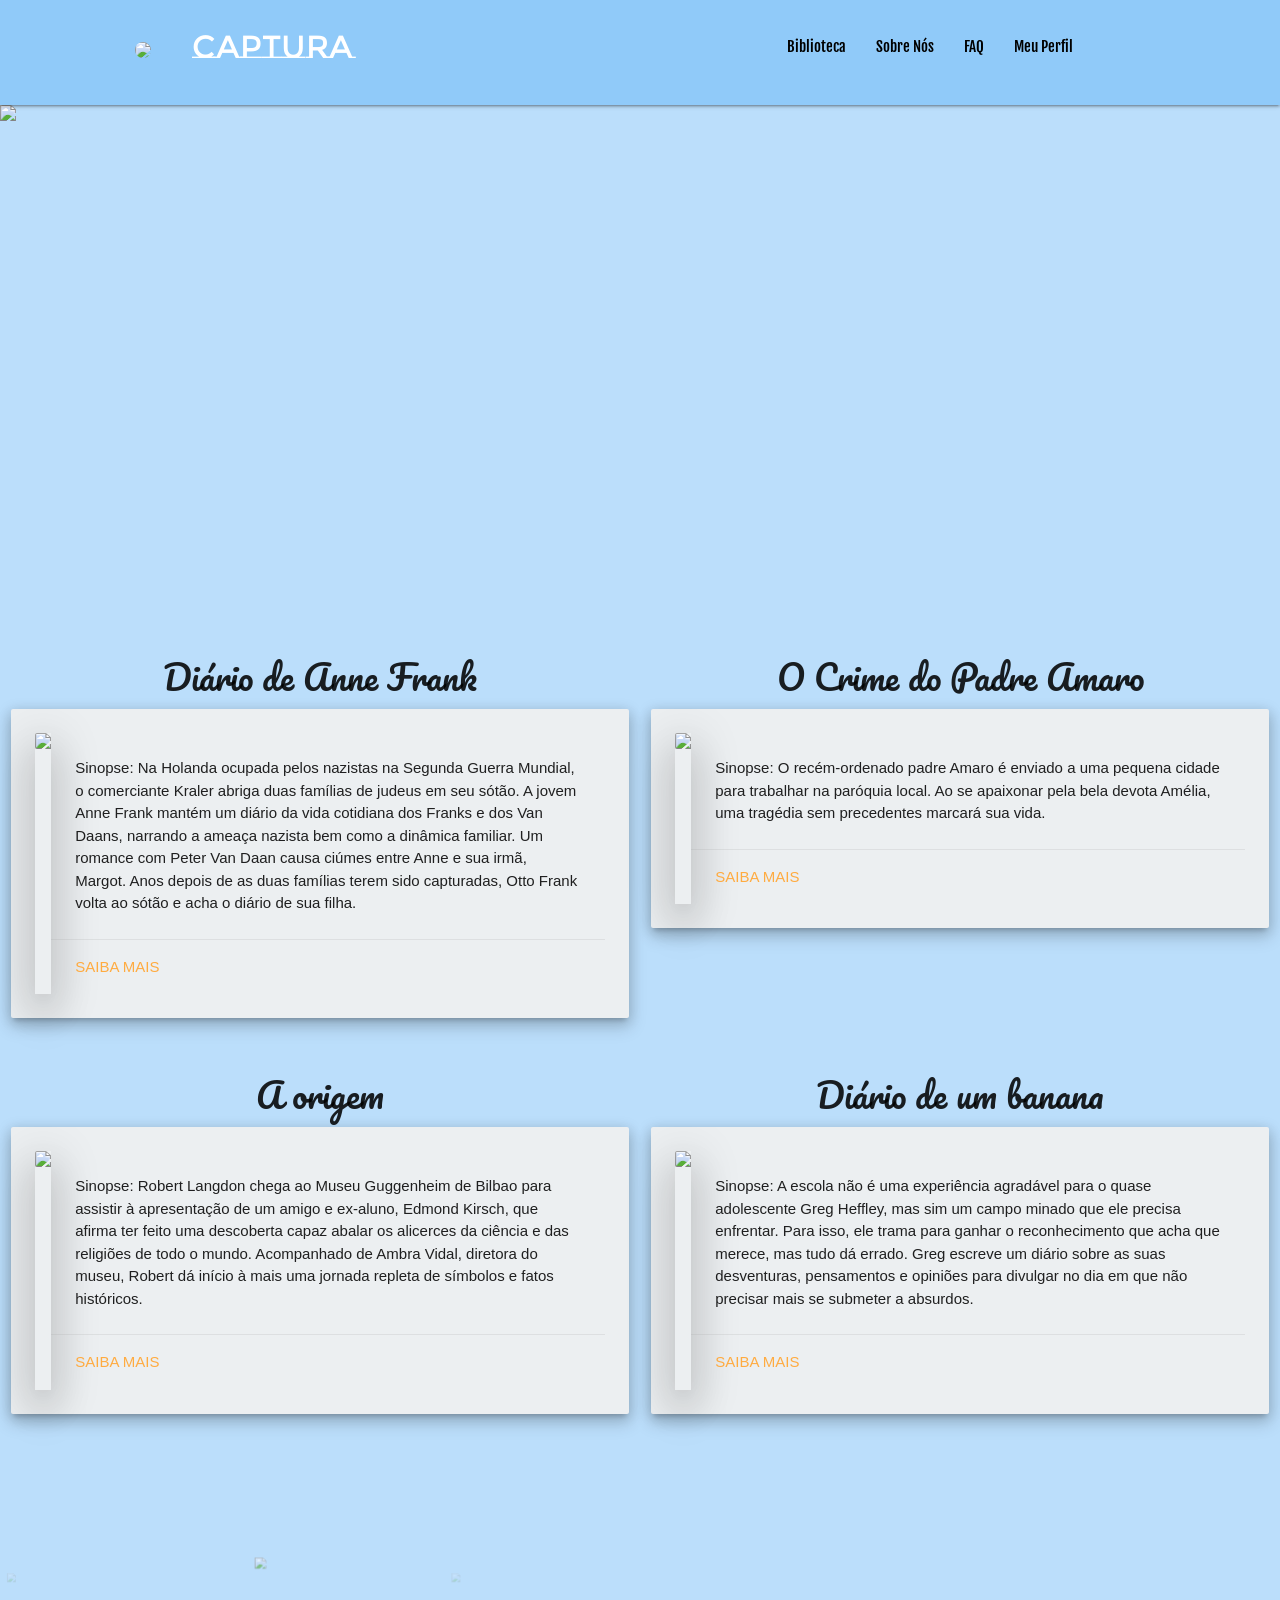
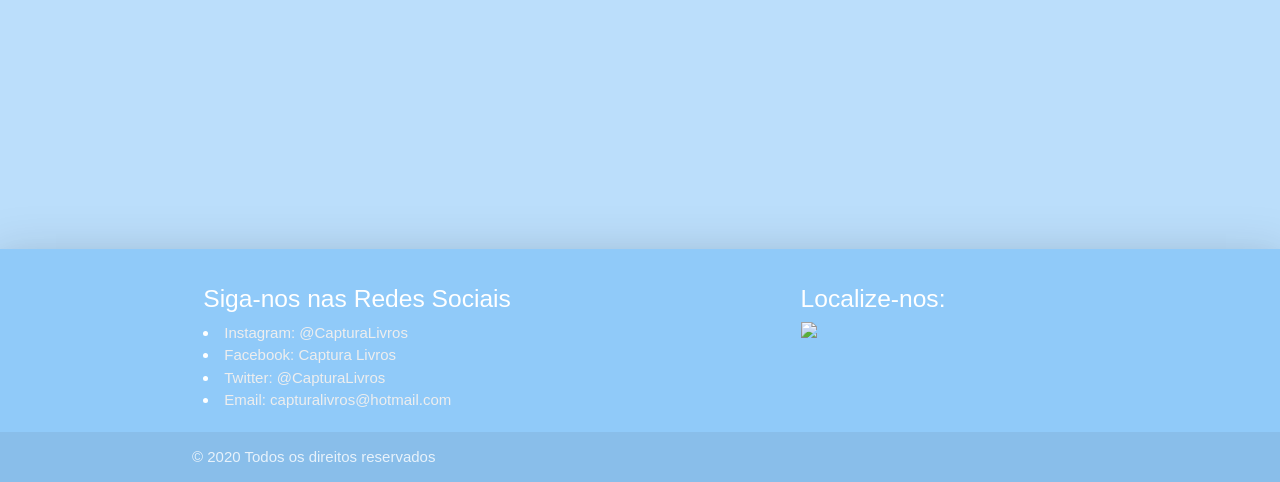
==== index.html @ c0898b6a "Mudança de nome" ====
<!DOCTYPE html>
<html>
<head>
    <!--Permite o uso de pontuação-->
    <meta charset="utf-8">
    <!--Ajuste conforme o tamanho da tela-->
    <meta name="viewport" content="width=device-witdh, initial-scale=1.0">
    <!--Nome do meu site-->
    <title>CapTura Livros</title>
    <!--Importando o CSS-->
    <link rel="stylesheet" href="style.css">
    <!--Importando Fontes-->
    <link href="https://fonts.googleapis.com/css2?family=Montserrat+Subrayada&display=swap" rel="stylesheet">
    <link href="https://fonts.googleapis.com/css2?family=Fjalla+One&family=Pacifico&display=swap" rel="stylesheet">
    <!--Importando o CSS do Framework-->
    <link rel="stylesheet" href="https://cdnjs.cloudflare.com/ajax/libs/materialize/1.0.0/css/materialize.min.css">
    <!--Importando Icones-->
    <link href="https://fonts.googleapis.com/icon?family=Material+Icons" rel="stylesheet">
</head>
<body>
    <!--Cabeçalho do site-->
    <header>
        <!--Logo-->
        <!--Barra de navegção no topo do site-->
        <nav class="blue lighten-3">
            <div class="nav-wrapper">
              <a href="#" class="margem brand-logo valign-wrapper hide-on-med-and-down"><img class="responsive-img circle" src="logo_da_empresa.png"></a>
            </div>
            <div class="nav-wrapper container">
              <a href="#" class="brand-logo">CapTura</a>
              <a href="#" data-target="mobile-demo" class="sidenav-trigger"><i class="material-icons">menu</i></a>
              <ul class="right hide-on-med-and-down color">
                <li><a href="#" class="black-text">Biblioteca</a></li>
                <li><a href="#" class="black-text">Sobre Nós</a></li>
                <li><a href="#" class="black-text">FAQ</a></li>
                <li><a href="#" class="black-text">Meu Perfil</a></li>
              </ul>
            </div>
          </nav>
        
          <ul class="sidenav" id="mobile-demo">
            <li><a href="#">Biblioteca</a></li>
            <li><a href="#">Sobre Nós</a></li>
            <li><a href="#">FAQ</a></li>
            <li><a href="#">Meu Perfil</a></li>
          </ul>
                  
                
    </header>
    <main>
    <div class="parallax-container">
            <div class="parallax"><img src="CapTura.jpg" class="img_1 responsive"></div>
    </div>
    <div class="row">
        <!--Card1-->
        <div class="col s12 m12 l6">
          <h4 class="header center">Diário de Anne Frank</h4>
            <div class="card horizontal z-depth-3 blue-grey lighten-5 card-panel hoverable">
              <div class="card-image z-depth-5">
                <img class="materialboxed responsive-img" width="650" src="Livro_Anne.png">
              </div>
              <div class="card-stacked">
                <div class="card-content">
                  <p>Sinopse: Na Holanda ocupada pelos nazistas na Segunda Guerra Mundial, o comerciante Kraler abriga duas famílias de judeus em seu sótão. A jovem Anne Frank mantém um diário da vida cotidiana dos Franks e dos Van Daans, narrando a ameaça nazista bem como a dinâmica familiar. Um romance com Peter Van Daan causa ciúmes entre Anne e sua irmã, Margot. Anos depois de as duas famílias terem sido capturadas, Otto Frank volta ao sótão e acha o diário de sua filha.</p>
                </div>
                <div class="card-action">
                  <a href="#">Saiba mais</a>
                </div>
              </div>
            </div>
        </div>
        
        <!--Card2-->
        <div class="col s12 m12 l6">
            <h4 class="header center">O Crime do Padre Amaro</h4>
            <div class="card horizontal z-depth-3 blue-grey lighten-5 card-panel hoverable">
              <div class="card-image z-depth-5">
                <img class="materialboxed responsive-img" width="650" src="O crime.png">
              </div>
              <div class="card-stacked">
                <div class="card-content">
                  <p>Sinopse: O recém-ordenado padre Amaro é enviado a uma pequena cidade para trabalhar na paróquia local. Ao se apaixonar pela bela devota Amélia, uma tragédia sem precedentes marcará sua vida.</p>
                </div>
                <div class="card-action">
                  <a href="#" >Saiba mais</a>
                </div>
              </div>
            </div>
          </div>
      </div>
      <div class="row">
        <!--Card3-->
        <div class="col s12 m12 l6">
            <h4 class="header center">A origem</h4>
            <div class="card horizontal z-depth-3 blue-grey lighten-5 card-panel hoverable">
              <div class="card-image z-depth-5">
                <img class="materialboxed responsive-img" width="650" src="Livro_Origem.png">
              </div>
              <div class="card-stacked">
                <div class="card-content">
                  <p>Sinopse: Robert Langdon chega ao Museu Guggenheim de Bilbao para assistir à apresentação de um amigo e ex-aluno, Edmond Kirsch, que afirma ter feito uma descoberta capaz abalar os alicerces da ciência e das religiões de todo o mundo. Acompanhado de Ambra Vidal, diretora do museu, Robert dá início à mais uma jornada repleta de símbolos e fatos históricos.</p>
                </div>
                <div class="card-action">
                  <a href="#">Saiba mais</a>
                </div>
              </div>
            </div>
          </div>
        <!--Card4-->
        <div class="col s12 m12 l6">
            <h4 class="header center">Diário de um banana</h4>
            <div class="card horizontal z-depth-3 blue-grey lighten-5 card-panel hoverable">
              <div class="card-image z-depth-5">
                <img class="materialboxed responsive-img" width="650" src="Livro Diário de um banana.png">
              </div>
              <div class="card-stacked ">
                <div class="card-content">
                  <p>Sinopse: A escola não é uma experiência agradável para o quase adolescente Greg Heffley, mas sim um campo minado que ele precisa enfrentar. Para isso, ele trama para ganhar o reconhecimento que acha que merece, mas tudo dá errado. Greg escreve um diário sobre as suas desventuras, pensamentos e opiniões para divulgar no dia em que não precisar mais se submeter a absurdos.</p>
                </div>
                <div class="card-action">
                  <a href="#">Saiba mais</a>
                </div>
          </div>
        </div>

        </div>
          <div class="carousel">
            <a class="carousel-item" href="#"><img class="materialboxed responsive-img" width="650" src="O senhor.png"></a>
            <a class="carousel-item" href="#"><img class="materialboxed responsive-img" width="650" src="O vendedor.png"></a>
            <a class="carousel-item" href="#"><img class="materialboxed responsive-img" width="650" src="O verdadeiro.png"></a>
            <a class="carousel-item" href="#"><img class="materialboxed responsive-img" width="650" src="Harry.png"></a>
            <a class="carousel-item" href="#"><img class="materialboxed responsive-img" width="650" src="Pai Rico.png"></a>
          </div>
      </div>
     </main>
     <footer class="page-footer blue lighten-3 z-depth-5">
      <div class="container">
        <div class="row">
          <div class="col l6 s12">
            <h5 class="white-text">Siga-nos nas Redes Sociais</h5>
            <li><a class="lista grey-text text-lighten-3" href="#!"><i class="material-icons"></i>Instagram: @CapturaLivros</a></li>
            <li><a class="lista grey-text text-lighten-3" href="#!"><i class="material-icons"></i>Facebook: Captura Livros</a></li>
            <li><a class="lista grey-text text-lighten-3" href="#!"><i class="material-icons"></i>Twitter: @CapturaLivros</a></li>
            <li><a class="lista grey-text text-lighten-3" href="#!"><i class="material-icons"></i>Email: capturalivros@hotmail.com</a></li>
          </div>
          <div class="col l4 offset-l2 s12">
            <h5 class="white-text">Localize-nos:</h5>
            <ul>
              <img class="materialboxed responsive-img" width="650" src="Localização.PNG">
            </ul>
          </div>
        </div>
      </div>
      <div class="footer-copyright">
        <div class="container">
        © 2020 Todos os direitos reservados
        </div>
      </div>
    </footer>
    <!--Importando a Bibilioteca JQuery-->
    <script src="https://code.jquery.com/jquery-3.4.1.slim.min.js" integrity="sha256-pasqAKBDmFT4eHoN2ndd6lN370kFiGUFyTiUHWhU7k8=" crossorigin="anonymous"></script>
    <!--Importando arquivos materialize do java script-->
    <script src="https://cdnjs.cloudflare.com/ajax/libs/materialize/1.0.0/js/materialize.min.js"></script>
    <!--Importando java script-->
    <script src="script.js"></script>
    <script>
        //Menu mobile
        $(".button-collapse").sideNav();
        //Imagem Parallax

    </script>
  
</body>
</html>
---- style.css ----
/*=== Geral === */

*{
    padding: 0;
 
    margin: 0;
  
    box-sizing: border-box;
   
    transition: 0.5s;
 }

html {
  
    overflow-x: hidden;

}
/*===== Body ====*/
body{
    background-color:#bbdefb;
}
 /*NavBar*/   
/*Imgens Logo*/
.navbar-material .nav-wrapper .brand-logo img {
    height: 80px;
}
nav{
    padding-bottom: 6rem;
    padding-top: 1rem;
    font-family: 'Fjalla One', sans-serif;
}
.img_1{
    width: 100%;
    height: auto;
}
.margem{
    margin-left: 9rem;
}
.brand-logo{
    font-family: 'Montserrat Subrayada', sans-serif;
}
/*Efeito Parallax*/
.parallax-container {
    height: 500px;
    margin-bottom: 2rem;
  }
/*Cards*/
h2{
    text-align: center;
}
.header{
    font-family: 'Pacifico', cursive;
}
.card-content{
    font-family: 'Montserrat', sans-serif;
}
/*Footer*/
.lista{
    list-style: none;
}
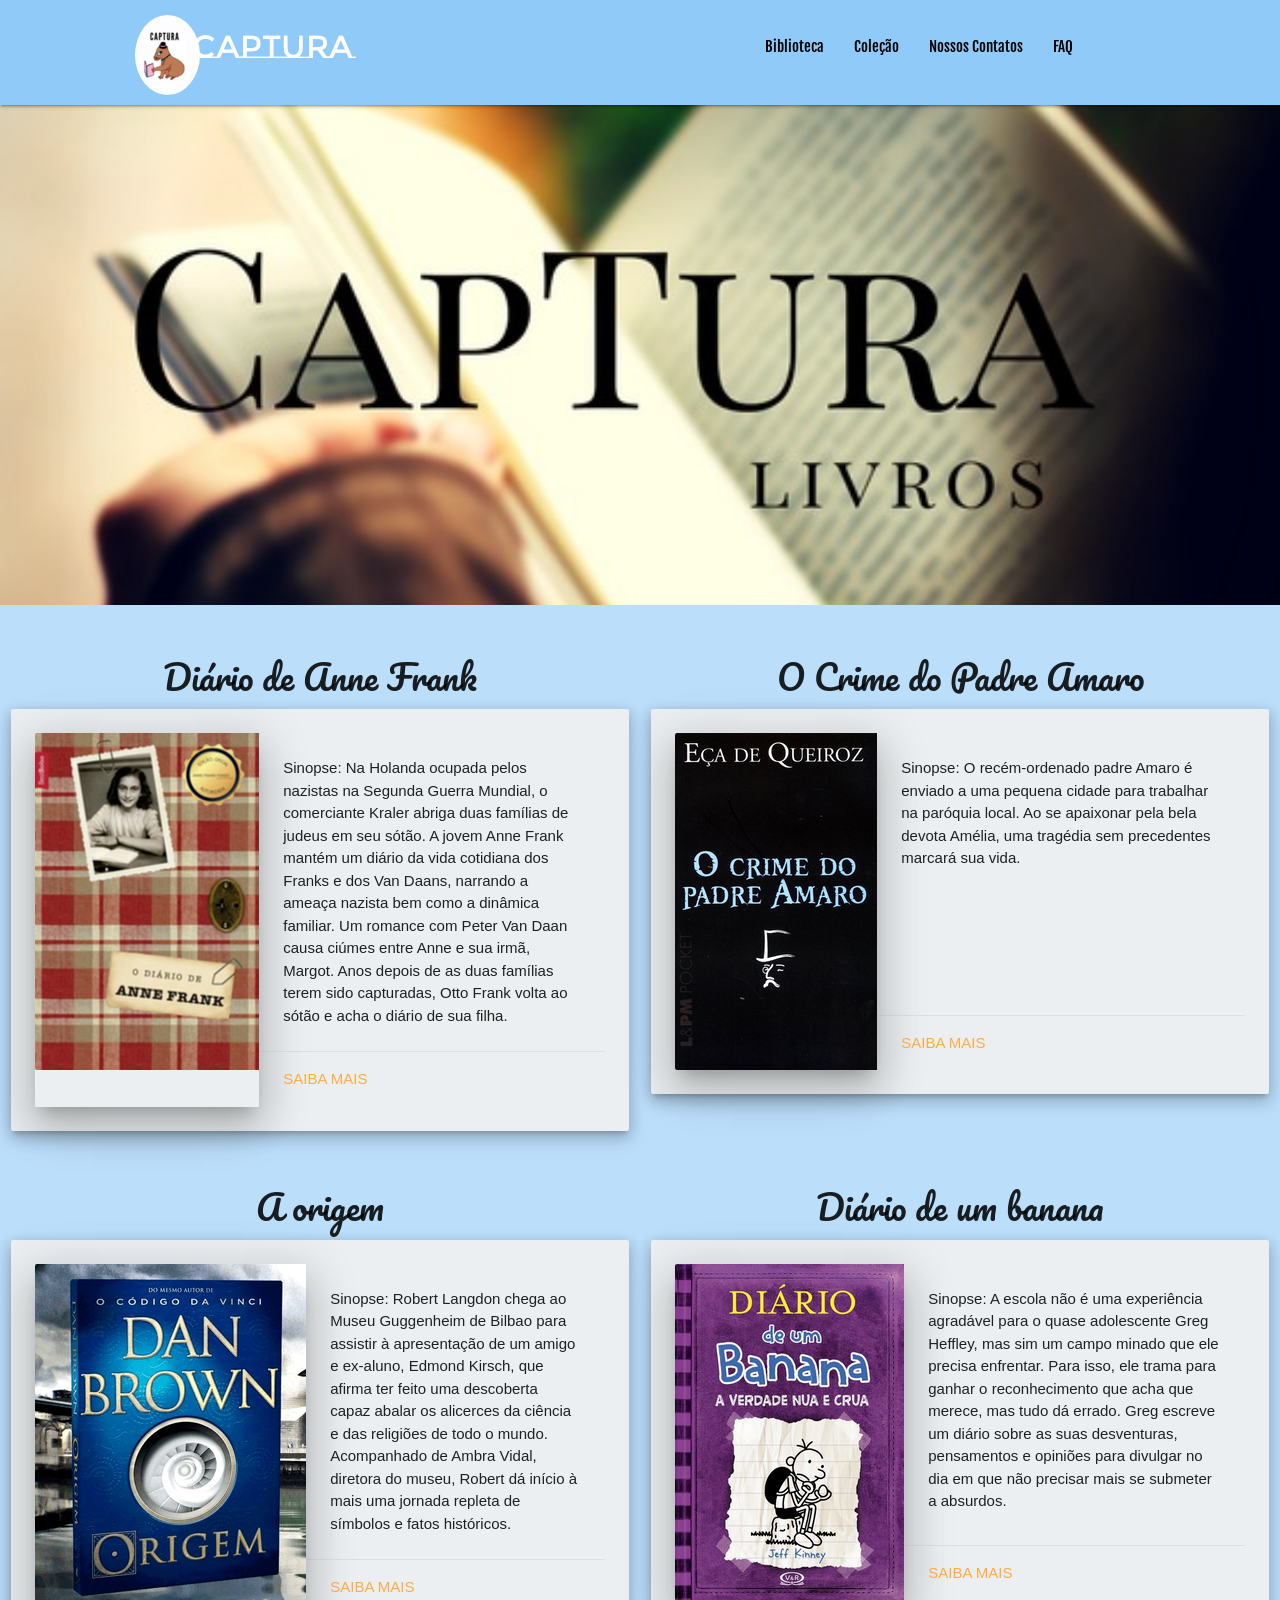
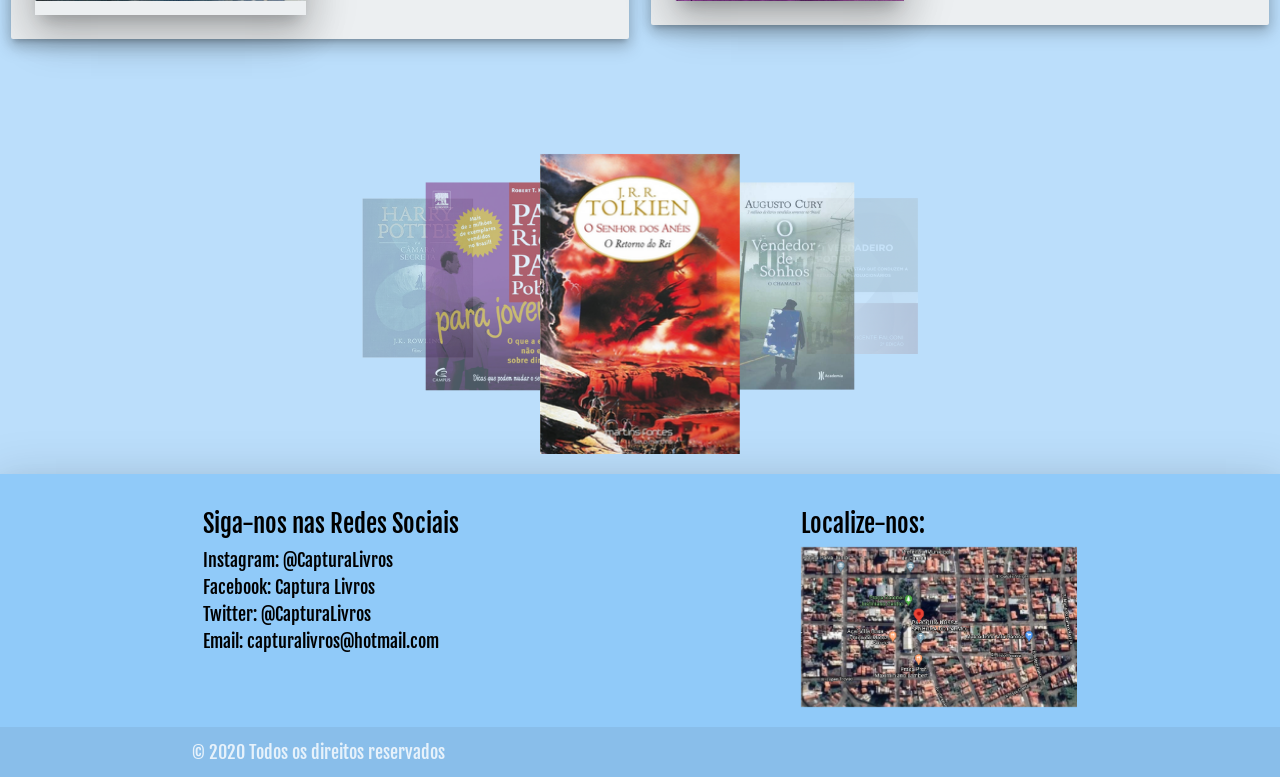
==== commit 3d5f1655: "Rename Index.html to index.html" ====
--- a/index.html
+++ b/index.html
@@ -16,6 +16,7 @@
     <link rel="stylesheet" href="https://cdnjs.cloudflare.com/ajax/libs/materialize/1.0.0/css/materialize.min.css">
     <!--Importando Icones-->
     <link href="https://fonts.googleapis.com/icon?family=Material+Icons" rel="stylesheet">
+    <link rel="shortcut icon" href="C:\Users\mateu\OneDrive\Área de Trabalho\Material Faculdade\Byron Solutions\Curso de Programação\Site/favicon.ico" />
 </head>
 <body>
     <!--Cabeçalho do site-->
@@ -30,10 +31,10 @@
               <a href="#" class="brand-logo">CapTura</a>
               <a href="#" data-target="mobile-demo" class="sidenav-trigger"><i class="material-icons">menu</i></a>
               <ul class="right hide-on-med-and-down color">
-                <li><a href="#" class="black-text">Biblioteca</a></li>
-                <li><a href="#" class="black-text">Sobre Nós</a></li>
+                <li><a href="#Biblio" class="black-text">Biblioteca</a></li>
+                <li><a href="#cole" class="black-text">Coleção</a></li>
+                <li><a href="#pe" class="black-text">Nossos Contatos</a></li>
                 <li><a href="#" class="black-text">FAQ</a></li>
-                <li><a href="#" class="black-text">Meu Perfil</a></li>
               </ul>
             </div>
           </nav>
@@ -53,15 +54,23 @@
     </div>
     <div class="row">
         <!--Card1-->
-        <div class="col s12 m12 l6">
+        <div id="Biblio" class="col s12 m12 l6">
           <h4 class="header center">Diário de Anne Frank</h4>
             <div class="card horizontal z-depth-3 blue-grey lighten-5 card-panel hoverable">
               <div class="card-image z-depth-5">
                 <img class="materialboxed responsive-img" width="650" src="Livro_Anne.png">
               </div>
-              <div class="card-stacked">
+              <div class="card-stacked hide-on-small-only">
                 <div class="card-content">
                   <p>Sinopse: Na Holanda ocupada pelos nazistas na Segunda Guerra Mundial, o comerciante Kraler abriga duas famílias de judeus em seu sótão. A jovem Anne Frank mantém um diário da vida cotidiana dos Franks e dos Van Daans, narrando a ameaça nazista bem como a dinâmica familiar. Um romance com Peter Van Daan causa ciúmes entre Anne e sua irmã, Margot. Anos depois de as duas famílias terem sido capturadas, Otto Frank volta ao sótão e acha o diário de sua filha.</p>
+                </div>
+                <div class="card-action">
+                  <a href="#">Saiba mais</a>
+                </div>
+              </div>
+              <div class="card-stacked hide-on-med-and-up">
+                <div class="card-content">
+                  <p>O depoimento da pequena Anne Frank, morta pelos nazistas após passar anos escondida no sótão de uma casa em Amsterdã. </p>
                 </div>
                 <div class="card-action">
                   <a href="#">Saiba mais</a>
@@ -77,12 +86,20 @@
               <div class="card-image z-depth-5">
                 <img class="materialboxed responsive-img" width="650" src="O crime.png">
               </div>
-              <div class="card-stacked">
+              <div class="card-stacked hide-on-small-only">
                 <div class="card-content">
                   <p>Sinopse: O recém-ordenado padre Amaro é enviado a uma pequena cidade para trabalhar na paróquia local. Ao se apaixonar pela bela devota Amélia, uma tragédia sem precedentes marcará sua vida.</p>
                 </div>
                 <div class="card-action">
                   <a href="#" >Saiba mais</a>
+                </div>
+              </div>
+              <div class="card-stacked hide-on-med-and-up">
+                <div class="card-content">
+                  <p>A história de Amaro e Amélia chega a ser subversiva para a época, apesar de não ter sido deliberadamente criada nesse tom. </p>
+                </div>
+                <div class="card-action">
+                  <a href="#">Saiba mais</a>
                 </div>
               </div>
             </div>
@@ -96,9 +113,17 @@
               <div class="card-image z-depth-5">
                 <img class="materialboxed responsive-img" width="650" src="Livro_Origem.png">
               </div>
-              <div class="card-stacked">
-                <div class="card-content">
+              <div class="card-stacked hide-on-small-only">
+                <div class="card-content ">
                   <p>Sinopse: Robert Langdon chega ao Museu Guggenheim de Bilbao para assistir à apresentação de um amigo e ex-aluno, Edmond Kirsch, que afirma ter feito uma descoberta capaz abalar os alicerces da ciência e das religiões de todo o mundo. Acompanhado de Ambra Vidal, diretora do museu, Robert dá início à mais uma jornada repleta de símbolos e fatos históricos.</p>
+                </div>
+                <div class="card-action">
+                  <a href="#">Saiba mais</a>
+                </div>
+              </div>
+              <div class="card-stacked hide-on-med-and-up">
+                <div class="card-content">
+                  <p>Robert Langdon chega ao Museu Guggenheim de Bilbao para assistir a uma apresentação sobre uma grande descoberta que promete “mudar o mundo" </p>
                 </div>
                 <div class="card-action">
                   <a href="#">Saiba mais</a>
@@ -113,18 +138,26 @@
               <div class="card-image z-depth-5">
                 <img class="materialboxed responsive-img" width="650" src="Livro Diário de um banana.png">
               </div>
-              <div class="card-stacked ">
+              <div class="card-stacked hide-on-small-only">
                 <div class="card-content">
                   <p>Sinopse: A escola não é uma experiência agradável para o quase adolescente Greg Heffley, mas sim um campo minado que ele precisa enfrentar. Para isso, ele trama para ganhar o reconhecimento que acha que merece, mas tudo dá errado. Greg escreve um diário sobre as suas desventuras, pensamentos e opiniões para divulgar no dia em que não precisar mais se submeter a absurdos.</p>
                 </div>
                 <div class="card-action">
                   <a href="#">Saiba mais</a>
                 </div>
-          </div>
+              </div>
+              <div class="card-stacked hide-on-med-and-up">
+                <div class="card-content">
+                  <p>Reviva seus momentos favoritos do livro que deu início à série best seller mundial. Edição limitada e numerada. </p>
+                </div>
+                <div class="card-action">
+                  <a href="#">Saiba mais</a>
+                </div>
+              </div>
         </div>
 
         </div>
-          <div class="carousel">
+          <div id="cole" class="carousel">
             <a class="carousel-item" href="#"><img class="materialboxed responsive-img" width="650" src="O senhor.png"></a>
             <a class="carousel-item" href="#"><img class="materialboxed responsive-img" width="650" src="O vendedor.png"></a>
             <a class="carousel-item" href="#"><img class="materialboxed responsive-img" width="650" src="O verdadeiro.png"></a>
@@ -133,18 +166,18 @@
           </div>
       </div>
      </main>
-     <footer class="page-footer blue lighten-3 z-depth-5">
+     <footer id="pe" class="page-footer blue lighten-3 z-depth-5">
       <div class="container">
         <div class="row">
-          <div class="col l6 s12">
-            <h5 class="white-text">Siga-nos nas Redes Sociais</h5>
-            <li><a class="lista grey-text text-lighten-3" href="#!"><i class="material-icons"></i>Instagram: @CapturaLivros</a></li>
-            <li><a class="lista grey-text text-lighten-3" href="#!"><i class="material-icons"></i>Facebook: Captura Livros</a></li>
-            <li><a class="lista grey-text text-lighten-3" href="#!"><i class="material-icons"></i>Twitter: @CapturaLivros</a></li>
-            <li><a class="lista grey-text text-lighten-3" href="#!"><i class="material-icons"></i>Email: capturalivros@hotmail.com</a></li>
+          <div class="col l6 s12 sem">
+            <h5 class="black-text">Siga-nos nas Redes Sociais</h5>
+            <li><a class="lista black-text text-lighten-3 " href="#!">Instagram: @CapturaLivros</a></li>
+            <li><a class="lista black-text text-lighten-3" href="#!">Facebook: Captura Livros</a></li>
+            <li><a class="lista black-text text-lighten-3" href="#!">Twitter: @CapturaLivros</a></li>
+            <li><a class="lista black-text text-lighten-3" href="#!">Email: capturalivros@hotmail.com</a></li>
           </div>
           <div class="col l4 offset-l2 s12">
-            <h5 class="white-text">Localize-nos:</h5>
+            <h5 class="black-text">Localize-nos:</h5>
             <ul>
               <img class="materialboxed responsive-img" width="650" src="Localização.PNG">
             </ul>
--- a/style.css
+++ b/style.css
@@ -55,6 +55,18 @@
     font-family: 'Montserrat', sans-serif;
 }
 /*Footer*/
-.lista{
+.sem{
     list-style: none;
 }
+footer{
+    font-family: 'Fjalla One', sans-serif;
+    font-size: larger;
+}
+/*====SMALL DEVICE===*/
+@media screen and (max-width: 500px){
+    footer{
+        text-align: center;
+    }
+}
+
+
